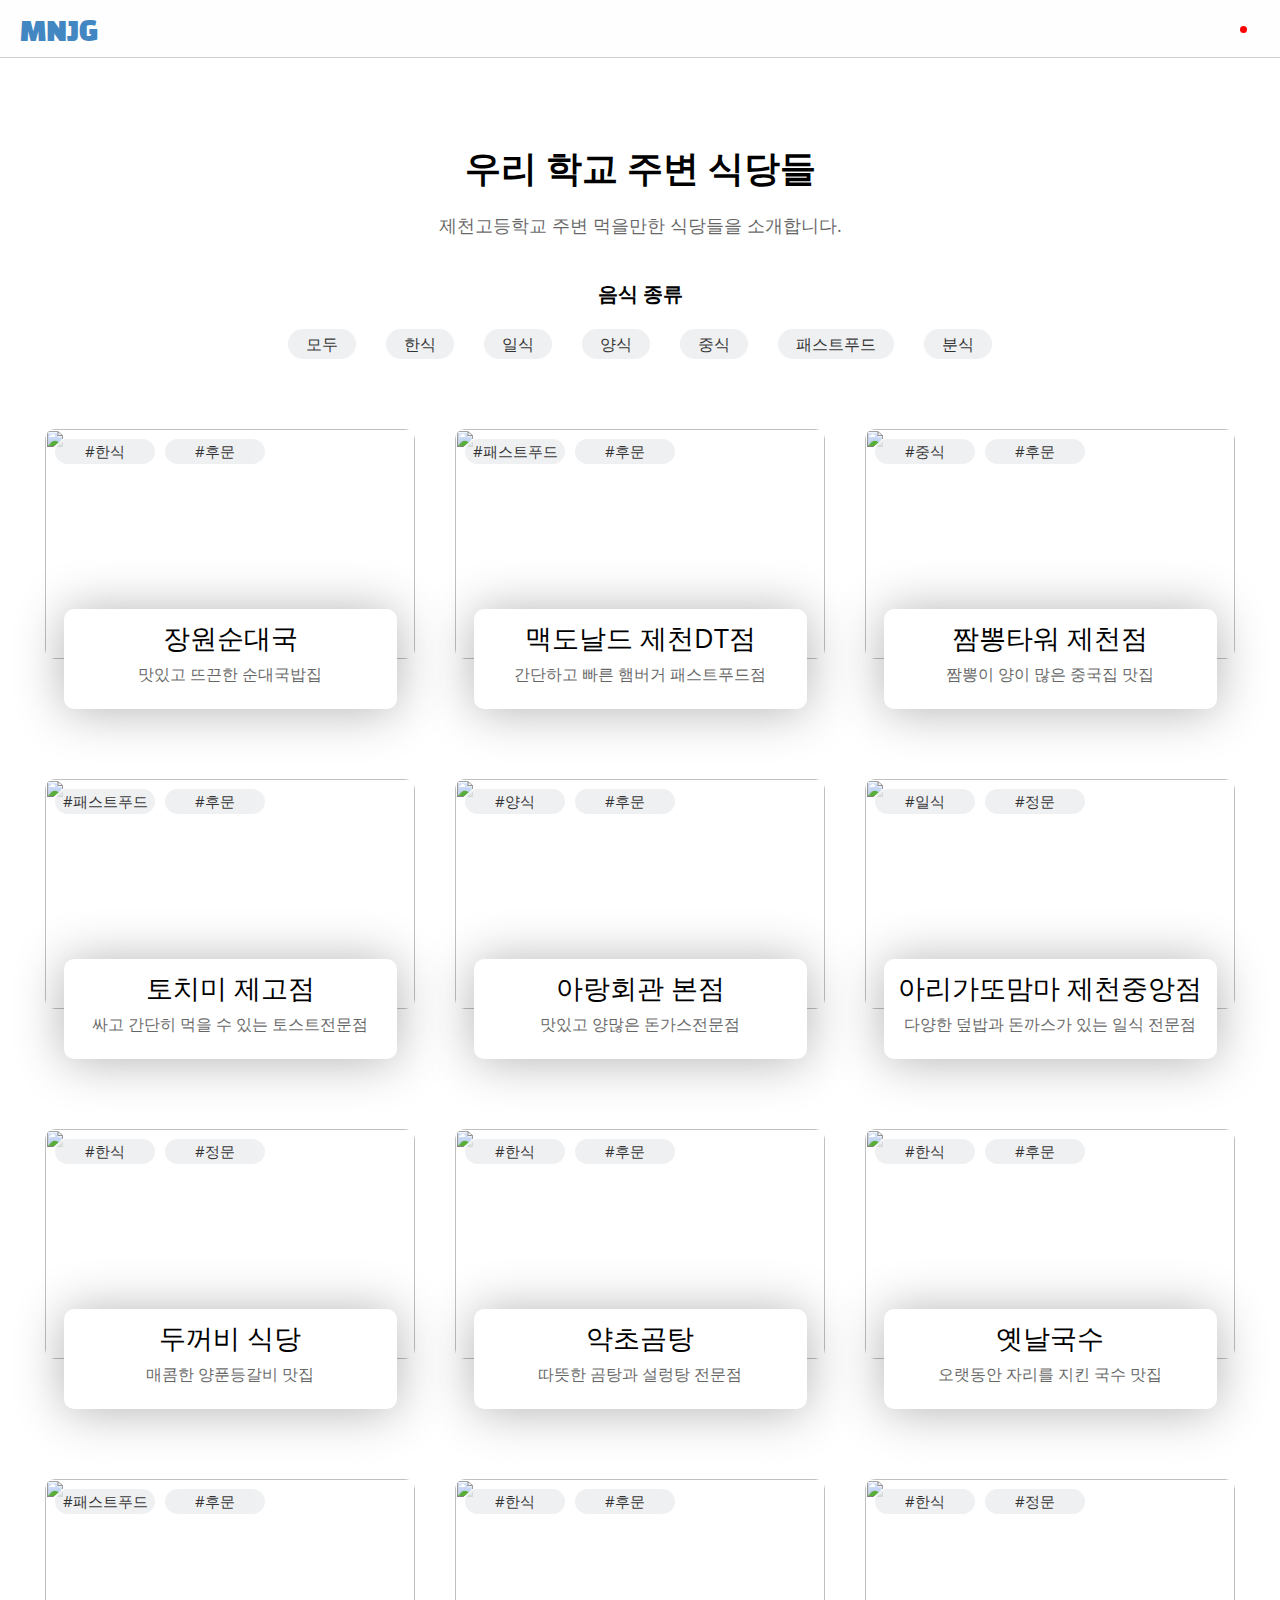
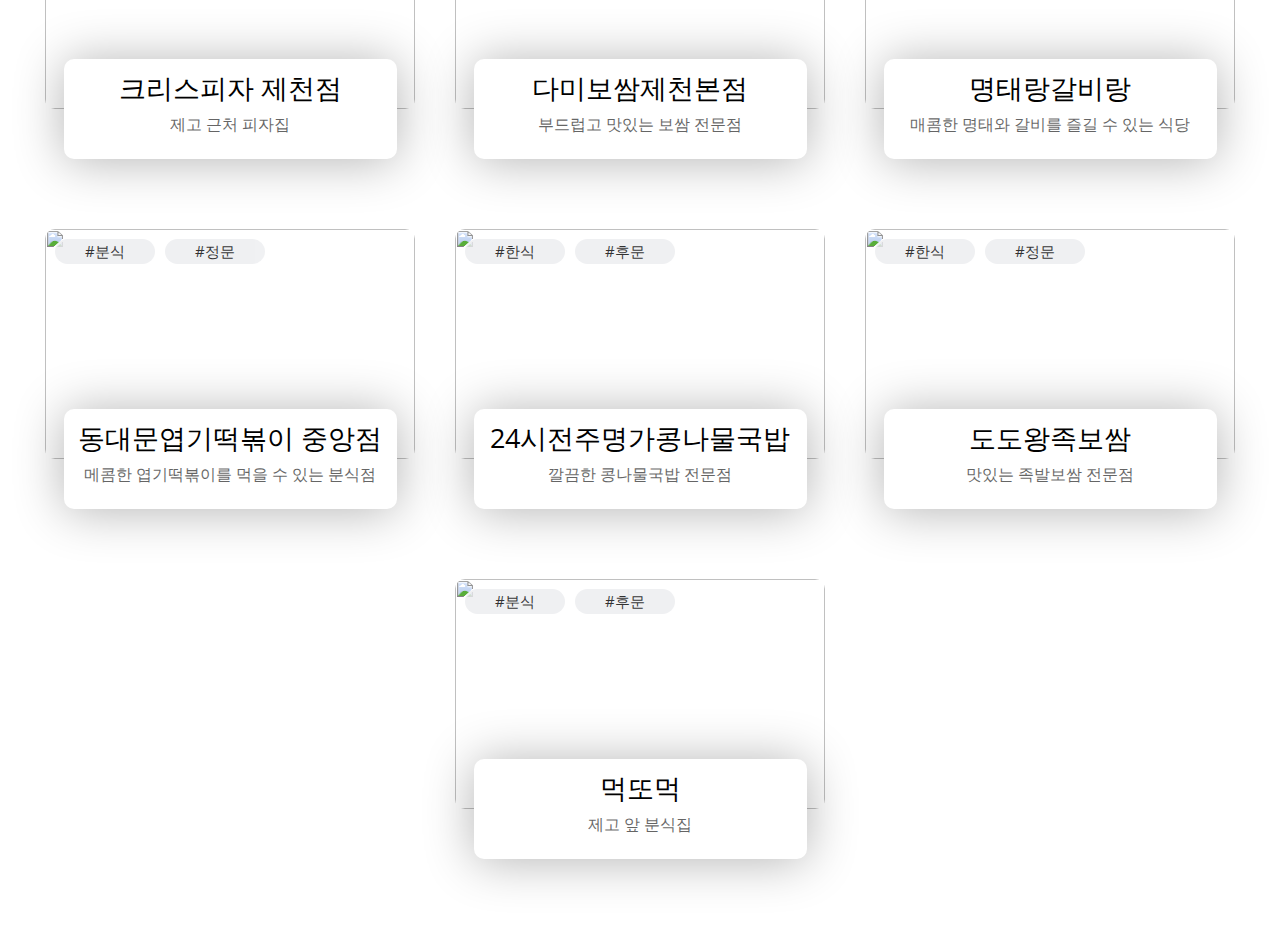
==== index.html @ fab5095b "Update index.html" ====
<!DOCTYPE html>
<html lang="ko">
<head>
  <meta charset="UTF-8">
  <meta name="viewport" content="width=device-width, initial-scale=1.0">
  <link rel="stylesheet" href="css/styles.css">
  <!-- 페이지설명 -->
  <title>맛나제고</title>
  <meta name="description" content="제천고등학교 주변 식당찾기">
  <link rel="shortcut icon" href="css/image/favicon.ico">
  <!--네이버 서치 어드바이저-->
  <meta name="naver-site-verification" content="0d3ce23029926376892b30f7482b37563f570b67" />
  <!--소셜미디어(카카오톡)-->
  <meta property="og:type" content="website">
  <meta property="og:title" content="맛나제고">
  <meta property="og:description" content="제천고등학교 주변 식당찾기">
  <meta property="og:image" content="css/image/logo.png">
  <meta property="og:url" content="https://wonjune119.github.io/">
  <!--부가기능-->
  <script type="text/javascript" src="https://oapi.map.naver.com/openapi/v3/maps.js?ncpClientId=z1p5d4q1t7&submodules=geocoder"></script>
  <script src="https://kit.fontawesome.com/b7f69e0a07.js" crossorigin="anonymous"></script>
</head>
<body>
    <div id="map-container" class="invisible">
      <div id="map-quit">x</div>
      <div id="map-box">
        <div id="map"></div>
      </div>
    </div>
    <div class="wrapper">
      <header class="top-bars">
        <span class="top-bars__title title-logo"><a href="index.html">MNJG</a></span>
        <nav class="top-bars__menus">
          <span class="top-bars__choice"><i class="fa-solid fa-shuffle fa-lg"><div class="new"></div></i></span>
          <span class="top-bars__menu"><i class="fa-solid fa-bars fa-lg"></i></span>
        </nav>
      </header>
  
      <nav class="menu-bars__container invisible">
        <span class="menu-bars__title title-logo"><a href="index.html">ㅇㅈㅇㅇ</a></span>
        <span class="menu-bars__btn__close"><i class="fa-solid fa-x fa-lg"></i></span>
        <ul class="menu-bars">
          <li class="menu-bar preparing"><span>홈</span></li>
          <a href="index.html"><li class="menu-bar"><span>맛집 리스트</span></li></a>
          <a href="https://school.cbe.go.kr/jecheon-h#" target="_blank"><li class="menu-bar"><span>제천고등학교</span></li></a>
 
        </ul>
      </nav>
  
      <main class="main-box">
        <div class="intro">
          <h1 class="intro--title">우리 학교 주변 식당들</h1>
          <h2 class="intro--sub">제천고등학교 주변 먹을만한 식당들을 소개합니다.</h2>
        </div>
  
        <div class="tag-filters">
          <div class="tag-filter">
            <h4 class="tag-filter__title">음식 종류</h4>
            <div class="tag-filter__tags">
              <span class="tag-filter__tag" data-filter="*">모두</span>
              <span class="tag-filter__tag" data-filter="한식">한식</span>
              <span class="tag-filter__tag" data-filter="일식">일식</span>
              <span class="tag-filter__tag" data-filter="양식">양식</span>
              <span class="tag-filter__tag" data-filter="중식">중식</span>
              <span class="tag-filter__tag" data-filter="패스트푸드">패스트푸드</span>
              <span class="tag-filter__tag" data-filter="분식">분식</span>
            </div>
          </div>
        </div>
  
        <div class="restaurant-lists">
          <div class="restaurant-list" address="내제로 274-1" data-type="한식">
            <div class="restaurant-list__tags">
              <span class="restaurant-list__tag">#한식</span>
              <span class="restaurant-list__tag">#후문</span>
            </div>
            <div class="restaurant-list__imgBox">
              <img class="restaurant-list__img" src="https://search.pstatic.net/common/?autoRotate=true&type=w560_sharpen&src=http%3A%2F%2Fblogfiles.naver.net%2FMjAyMTEwMTdfMjgx%2FMDAxNjM0NDY3MTg1MDY2.VH2njZyBHFFeQwh_knrR8gu3svFg738y_3ghaVdC8C4g.PCIDvJWxITliOWLqznTD-w09DGV44l6jXP1qqW12khog.JPEG.dofksdl1216%2FIMG_5552.JPG">
            </div>
            <div class="restaurant-list__textBox">
              <span class="restaurant-list__textBox__name">장원순대국</span>
              <span class="restaurant-list__textBox__sub">맛있고 뜨끈한 순대국밥집</span>
            </div>
          </div>
          <div class="restaurant-list" address="의림대로 202" data-type="패스트푸드">
            <div class="restaurant-list__tags">
              <span class="restaurant-list__tag">#패스트푸드</span>
              <span class="restaurant-list__tag">#후문</span>
            </div>
            <div class="restaurant-list__imgBox">
              <img class="restaurant-list__img" src="https://search.pstatic.net/common/?src=http%3A%2F%2Fblogfiles.naver.net%2FMjAyMzA2MDVfOCAg%2FMDAxNjg1OTY4NDI2Mjg5.aCTJOyU4D9qW30mSlld_zcI5gorSBz771X3P0gHrAZgg.FtyXAuX5MX5H0YXGDgEdx8P2Ru_Pkm66va1Jv6M4CyMg.JPEG.heqkfkaxcv_0%2FKakaoTalk_Photo_2023-06-05-21-32-49_008.jpeg&type=sc960_832">
            </div>
            <div class="restaurant-list__textBox">
              <span class="restaurant-list__textBox__name">맥도날드 제천DT점</span>
              <span class="restaurant-list__textBox__sub">간단하고 빠른 햄버거 패스트푸드점</span>
            </div>
          </div>
          <div class="restaurant-list" address="의림대로26길 5" data-type="중식">
            <div class="restaurant-list__tags">
              <span class="restaurant-list__tag">#중식</span>
              <span class="restaurant-list__tag">#후문</span>
            </div>
            <div class="restaurant-list__imgBox">
              <img class="restaurant-list__img" src="https://search.pstatic.net/common/?autoRotate=true&type=w560_sharpen&src=http%3A%2F%2Fblogfiles.naver.net%2F20151107_137%2Fwaltonkim_1446898005070ww5kV_JPEG%2F20151107_133630.jpg">
            </div>
            <div class="restaurant-list__textBox">
              <span class="restaurant-list__textBox__name">짬뽕타워 제천점</span>
              <span class="restaurant-list__textBox__sub">짬뽕이 양이 많은 중국집 맛집</span>
            </div>
          </div>
          <div class="restaurant-list" address="의림대로26길 22" data-type="패스트푸드">
            <div class="restaurant-list__tags">
              <span class="restaurant-list__tag">#패스트푸드</span>
              <span class="restaurant-list__tag">#후문</span>
            </div>
            <div class="restaurant-list__imgBox">
              <img class="restaurant-list__img" src="https://search.pstatic.net/common/?src=http%3A%2F%2Fblogfiles.naver.net%2FMjAyMjAxMDVfMjcz%2FMDAxNjQxMzczMjI2MzI2.KTW-AGQXYZcKLo0nACzQO9BUqSDB_V6ePV3pTZilinUg.6HG74Hy8rIGfzNUsEbBi_MytXxzYHafBpxxBCags_ecg.JPEG.kehfox%2F1641373223592.jpg&type=sc960_832">
            </div>
            <div class="restaurant-list__textBox">
              <span class="restaurant-list__textBox__name">토치미 제고점</span>
              <span class="restaurant-list__textBox__sub">싸고 간단히 먹을 수 있는 토스트전문점</span>
            </div>
          </div>
          <div class="restaurant-list" address="의림대로25안길 24" data-type="양식">
            <div class="restaurant-list__tags">
              <span class="restaurant-list__tag">#양식</span>
              <span class="restaurant-list__tag">#후문</span>
            </div>
            <div class="restaurant-list__imgBox">
              <img class="restaurant-list__img" src="https://search.pstatic.net/common/?src=https%3A%2F%2Fldb-phinf.pstatic.net%2F20221023_19%2F1666457013123LJucu_JPEG%2F%25B0%25E6%25BE%25E7%25B9%25E8%25B9%25CE.jpg">
            </div>
            <div class="restaurant-list__textBox">
              <span class="restaurant-list__textBox__name">아랑회관 본점</span>
              <span class="restaurant-list__textBox__sub">맛있고 양많은 돈가스전문점</span>
            </div>
          </div>
          <div class="restaurant-list" address="의림대로 162" data-type="일식">
            <div class="restaurant-list__tags">
              <span class="restaurant-list__tag">#일식</span>
              <span class="restaurant-list__tag">#정문</span>
            </div>
            <div class="restaurant-list__imgBox">
              <img class="restaurant-list__img" src="https://search.pstatic.net/common/?autoRotate=true&type=w560_sharpen&src=http%3A%2F%2Fblogfiles.naver.net%2FMjAyMTAyMjhfMjk1%2FMDAxNjE0NDk1OTQxNTQw.7VPUjixHp00kwK5Pw2H9FMidFVLbnVAZu_zlpT8oZusg.vWZW1ABEoDMhIjyZGBWzeKSwiLVmgZPcPzZ2vHfAOFMg.JPEG.sejelyeah9533%2F20210228%25A3%25DF142920.jpg">
            </div>
            <div class="restaurant-list__textBox">
              <span class="restaurant-list__textBox__name">아리가또맘마 제천중앙점</span>
              <span class="restaurant-list__textBox__sub">다양한 덮밥과 돈까스가 있는 일식 전문점</span>
            </div>
          </div>
          <div class="restaurant-list" address="의림대로20길 21" data-type="한식">
            <div class="restaurant-list__tags">
              <span class="restaurant-list__tag">#한식</span>
              <span class="restaurant-list__tag">#정문</span>
            </div>
            <div class="restaurant-list__imgBox">
              <img class="restaurant-list__img" src="https://search.pstatic.net/common/?autoRotate=true&type=w560_sharpen&src=http%3A%2F%2Fpost.phinf.naver.net%2FMjAyMjEyMTVfMTEg%2FMDAxNjcxMDg5MzQzMTE1.665ANC2LfWSRVfu9Uja17kyLxBbXCSd3-rrbrViFHsIg.PTBAN-3dc3IU6bjH_WqIIhkJsOw4hiki6sPscDeBSDUg.JPEG%2FILDqDK9I8ea-5UIRhhuTlnYQmfKA.jpg">
            </div>
            <div class="restaurant-list__textBox">
              <span class="restaurant-list__textBox__name">두꺼비 식당</span>
              <span class="restaurant-list__textBox__sub">매콤한 양푼등갈비 맛집</span>
            </div>
          </div>
          <div class="restaurant-list" address="내제로 260" data-type="한식">
            <div class="restaurant-list__tags">
              <span class="restaurant-list__tag">#한식</span>
              <span class="restaurant-list__tag">#후문</span>
            </div>
            <div class="restaurant-list__imgBox">
              <img class="restaurant-list__img" src="https://search.pstatic.net/common/?autoRotate=true&type=w560_sharpen&src=https%3A%2F%2Fmyplace-phinf.pstatic.net%2F20220210_67%2F1644457565075jwz05_JPEG%2Fupload_527ccd98a55dadd99b2592bd6095f349.jpg">
            </div>
            <div class="restaurant-list__textBox">
              <span class="restaurant-list__textBox__name">약초곰탕</span>
              <span class="restaurant-list__textBox__sub">따뜻한 곰탕과 설렁탕 전문점</span>
            </div>
          </div>
          <div class="restaurant-list" address="칠성로13길 18" data-type="한식">
            <div class="restaurant-list__tags">
              <span class="restaurant-list__tag">#한식</span>
              <span class="restaurant-list__tag">#후문</span>
            </div>
            <div class="restaurant-list__imgBox">
              <img class="restaurant-list__img" src="https://search.pstatic.net/common/?src=https%3A%2F%2Fpup-review-phinf.pstatic.net%2FMjAyMzAyMjVfMjY3%2FMDAxNjc3Mjg3NzAxMDQ5.XZhwUx-B9lvxsFbVtWWotGpaWnjhh8CxmxQaPPPXzWsg.H4TzbH8oSoD5_EZS0y50ONmEZcq3fiYhrwuz7CGFQKUg.JPEG%2F20230224_123651.jpg">
            </div>
            <div class="restaurant-list__textBox">
              <span class="restaurant-list__textBox__name">옛날국수</span>
              <span class="restaurant-list__textBox__sub">오랫동안 자리를 지킨 국수 맛집</span>
            </div>
          </div>
          <div class="restaurant-list" address="칠성로13길 26" data-type="패스트푸드">
            <div class="restaurant-list__tags">
              <span class="restaurant-list__tag">#패스트푸드</span>
              <span class="restaurant-list__tag">#후문</span>
            </div>
            <div class="restaurant-list__imgBox">
              <img class="restaurant-list__img" src="https://search.pstatic.net/common/?autoRotate=true&type=w560_sharpen&src=http%3A%2F%2Fblogfiles.naver.net%2FMjAxOTEyMDZfMTY3%2FMDAxNTc1NTgzODIxMTk5.9S3XaO4mD4afkfEBG6U0r2TyBKH_QzQNrjIEaGMZ7Vog.qipc3MfAjpcFjgS3EKh-Y3GG1k1GHVbNzI2xHtxBeiEg.JPEG.kise8410%2FIMG_9731.jpg">
            </div>
            <div class="restaurant-list__textBox">
              <span class="restaurant-list__textBox__name">크리스피자 제천점</span>
              <span class="restaurant-list__textBox__sub">제고 근처 피자집</span>
            </div>
          </div>
          <div class="restaurant-list" address="충북 제천시 용두천로 201" data-type="한식">
            <div class="restaurant-list__tags">
              <span class="restaurant-list__tag">#한식</span>
              <span class="restaurant-list__tag">#후문</span>
            </div>
            <div class="restaurant-list__imgBox">
              <img class="restaurant-list__img" src="https://search.pstatic.net/common/?autoRotate=true&type=w560_sharpen&src=http%3A%2F%2Fblogfiles.naver.net%2FMjAxODA3MjRfMTkx%2FMDAxNTMyMzk1Mzg4NTc2.cgj492J-vdgQ9sFf0Bdxa9x-0pxdSVyWwXY8KK8Lt-Ig.QBItj3YbSae7LLvfMRdLg2O-8zYZUhERDTBWsVBs_S4g.JPEG.hya1009cinth%2F1532395381276.jpg">
            </div>
            <div class="restaurant-list__textBox">
              <span class="restaurant-list__textBox__name">다미보쌈제천본점</span>
              <span class="restaurant-list__textBox__sub">부드럽고 맛있는 보쌈 전문점</span>
            </div>
          </div>
          <div class="restaurant-list" address="칠성로 97" data-type="한식">
            <div class="restaurant-list__tags">
              <span class="restaurant-list__tag">#한식</span>
              <span class="restaurant-list__tag">#정문</span>
            </div>
            <div class="restaurant-list__imgBox">
              <img class="restaurant-list__img" src="https://search.pstatic.net/common/?autoRotate=true&type=w560_sharpen&src=https%3A%2F%2Fpup-review-phinf.pstatic.net%2FMjAyMzA1MDlfNzIg%2FMDAxNjgzNjA0Nzc3NjYz.vuMpJhhsR-unjNdd1gPmnJUiYxM6JhOsKWN-7q9uubIg.lDLrqiUs_04XnAM9sMExTs6t7GG4er9ncNVs5J41wg4g.JPEG%2F20230401_181134.jpg">
            </div>
            <div class="restaurant-list__textBox">
              <span class="restaurant-list__textBox__name">명태랑갈비랑</span>
              <span class="restaurant-list__textBox__sub">매콤한 명태와 갈비를 즐길 수 있는 식당</span>
            </div>
          </div>
          <div class="restaurant-list" address="의림대로 152" data-type="분식">
            <div class="restaurant-list__tags">
              <span class="restaurant-list__tag">#분식</span>
              <span class="restaurant-list__tag">#정문</span>
            </div>
            <div class="restaurant-list__imgBox">
              <img class="restaurant-list__img" src="https://search.pstatic.net/common/?src=http%3A%2F%2Fblogfiles.naver.net%2FMjAyMDA2MTRfMjA3%2FMDAxNTkyMTI1OTY5ODYz.YlXSW_MeBN_q-6y7jsl4fTEfTQ1_GKBu20ppWYHLqBYg.JY6aL1mSf0cAAiDfLjteIyexkPklLGpG4m9Btn5ZHA0g.JPEG.soreview%2FIMG_4829.jpg">
            </div>
            <div class="restaurant-list__textBox">
              <span class="restaurant-list__textBox__name">동대문엽기떡볶이 중앙점</span>
              <span class="restaurant-list__textBox__sub">메콤한 엽기떡볶이를 먹을 수 있는 분식점</span>
            </div>
          </div>
          <div class="restaurant-list" address="의림대로 211" data-type="한식">
            <div class="restaurant-list__tags">
              <span class="restaurant-list__tag">#한식</span>
              <span class="restaurant-list__tag">#후문</span>
            </div>
            <div class="restaurant-list__imgBox">
              <img class="restaurant-list__img" src="https://search.pstatic.net/common/?src=http%3A%2F%2Fblogfiles.naver.net%2FMjAxODAyMTdfMTM3%2FMDAxNTE4ODczNzg2MDc2.E8lOvgHZB1qV7Z0CyapILfwpIhDwtyzNmEMhthX9SIQg.HpjMvQOGW73sKU4EB1T4BGw3WQRuavLYbSIjAha9vCMg.JPEG.rlaskaeod%2F20180214_123526.jpg">
            </div>
            <div class="restaurant-list__textBox">
              <span class="restaurant-list__textBox__name">24시전주명가콩나물국밥</span>
              <span class="restaurant-list__textBox__sub">깔끔한 콩나물국밥 전문점</span>
            </div>
          </div>
          <div class="restaurant-list" address="명륜로15길 12-1" data-type="한식">
            <div class="restaurant-list__tags">
              <span class="restaurant-list__tag">#한식</span>
              <span class="restaurant-list__tag">#정문</span>
            </div>
            <div class="restaurant-list__imgBox">
              <img class="restaurant-list__img" src="https://search.pstatic.net/common/?src=https%3A%2F%2Fldb-phinf.pstatic.net%2F20160824_149%2F1472019048452vq2Hn_JPEG%2F176774554067744_1.jpeg">
            </div>
            <div class="restaurant-list__textBox">
              <span class="restaurant-list__textBox__name">도도왕족보쌈</span>
              <span class="restaurant-list__textBox__sub">맛있는 족발보쌈 전문점</span>
            </div>
          </div>
          <div class="restaurant-list" address="용두천로 214" data-type="분식">
            <div class="restaurant-list__tags">
              <span class="restaurant-list__tag">#분식</span>
              <span class="restaurant-list__tag">#후문</span>
            </div>
            <div class="restaurant-list__imgBox">
              <img class="restaurant-list__img" src="https://search.pstatic.net/common/?src=https%3A%2F%2Fpup-review-phinf.pstatic.net%2FMjAyMjA5MjBfMTY4%2FMDAxNjYzNjQ5ODc1NDQ3.AQZ081bOA6WhGvlysNATG-WgXWThp7QunkIggW-2q_8g.vOgzcNwQ7Utzff63gFkPY_hK_BR6SrOOjUYnF6CJfaUg.JPEG%2Fimage.jpg">
            </div>
            <div class="restaurant-list__textBox">
              <span class="restaurant-list__textBox__name">먹또먹</span>
              <span class="restaurant-list__textBox__sub">제고 앞 분식집</span>
            </div>
          </div>
        </div>
        <div class="visitor">
          <script type="text/javascript" src="https://freecountercode.com/service/4HmVR6xtJApelUCf8ow1"></script>
        </div>
      </main>
    </div>
    <script src="javascript/menubtn.js"></script>
    <script src="javascript/filter.js"></script>
    <script src="javascript/map.js"></script>
    <script src="javascript/notice.js"></script>
    <script src="javascript/isMobile.js"></script>
    <script src="javascript/randomChoice.js"></script>
  </body>
</html>
---- css/styles.css ----
@import url("https://fonts.googleapis.com/css2?family=Black+Han+Sans&family=Open+Sans:wght@400;600&display=swap");

/* screens */
@import "screens/home.css";

/* components */
@import "components/title-logo.css";
@import "components/top-bars.css";
@import "components/menu-bars.css";
@import "components/intro.css";
@import "components/tag-filters.css";
@import "components/map.css";
@import "components/menu.css";

@import "reset.css";
@import "variables.css";

* {
  box-sizing: border-box;
}

a {
  text-decoration: none;
}

body {
  background-color: white;
  font-family: "Open Sans", sans-serif;
}

.wrapper {
  position: relative;
  width: 100%;
}
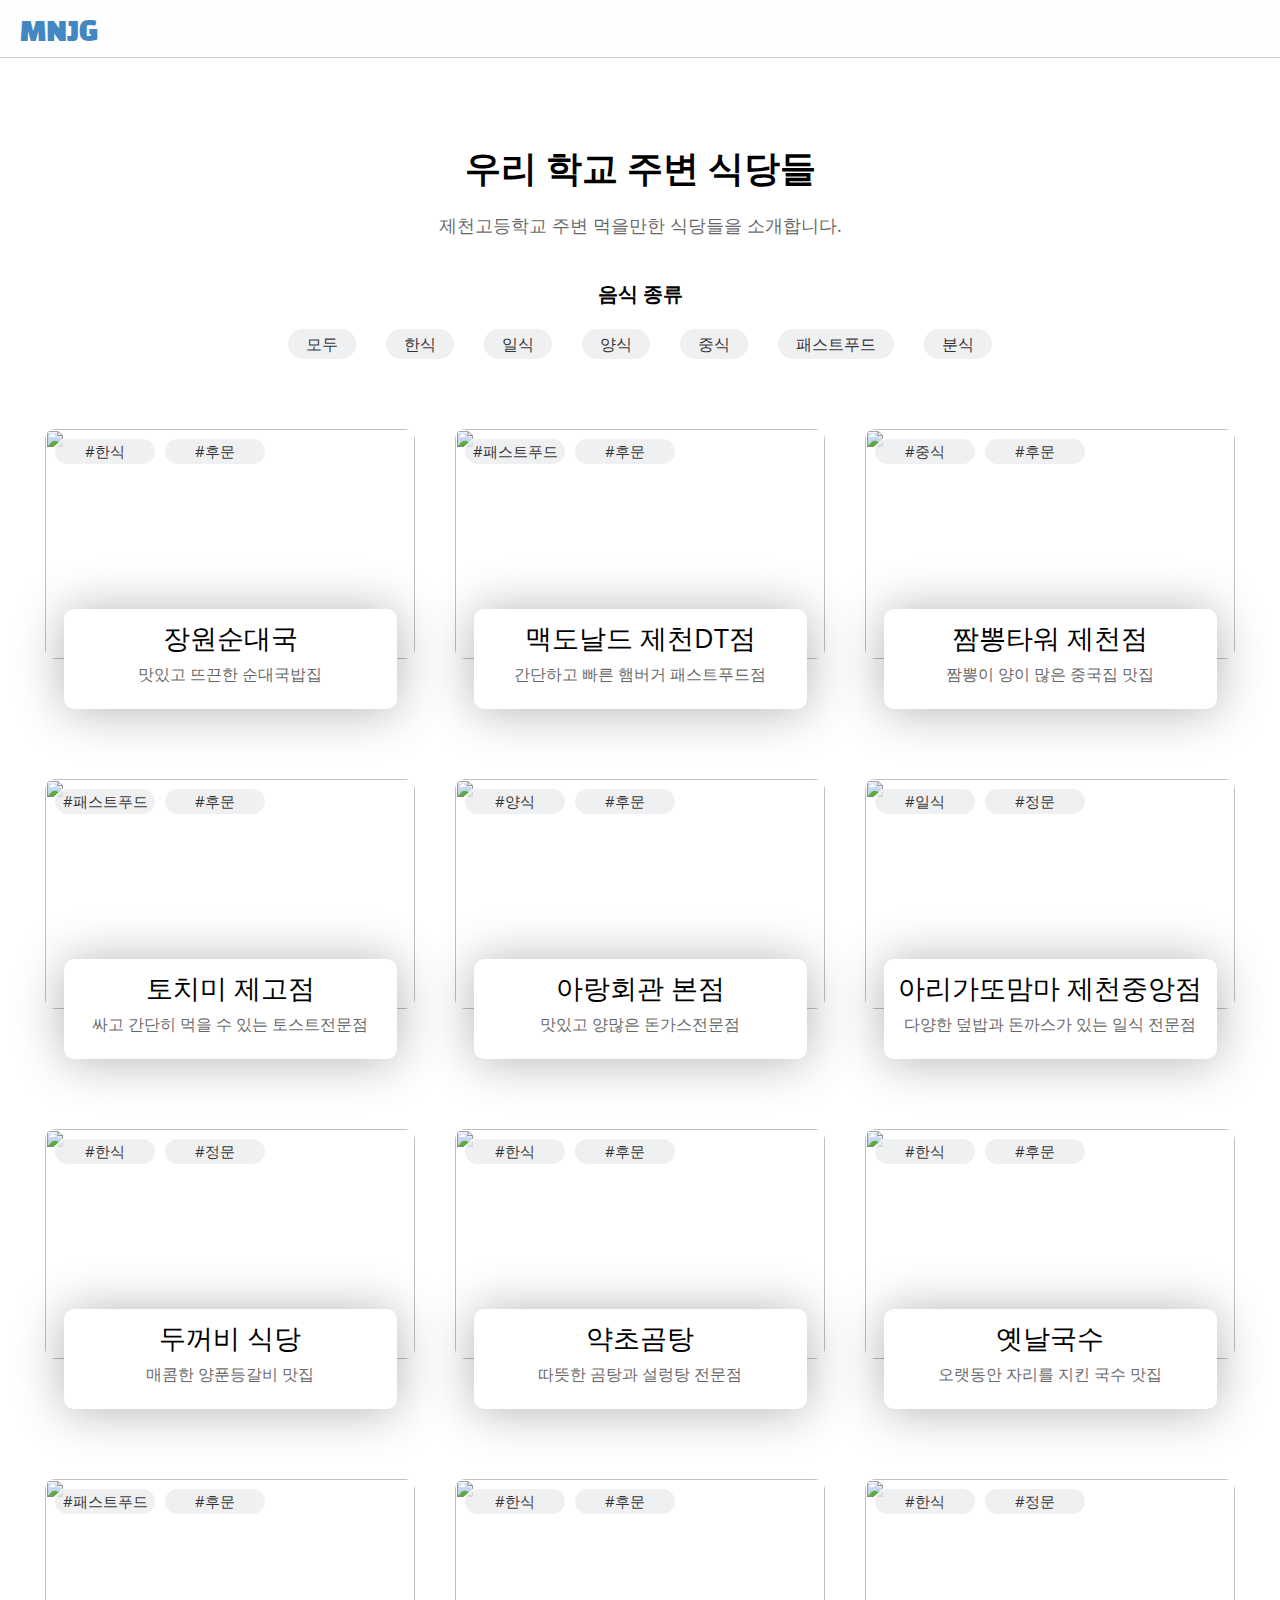
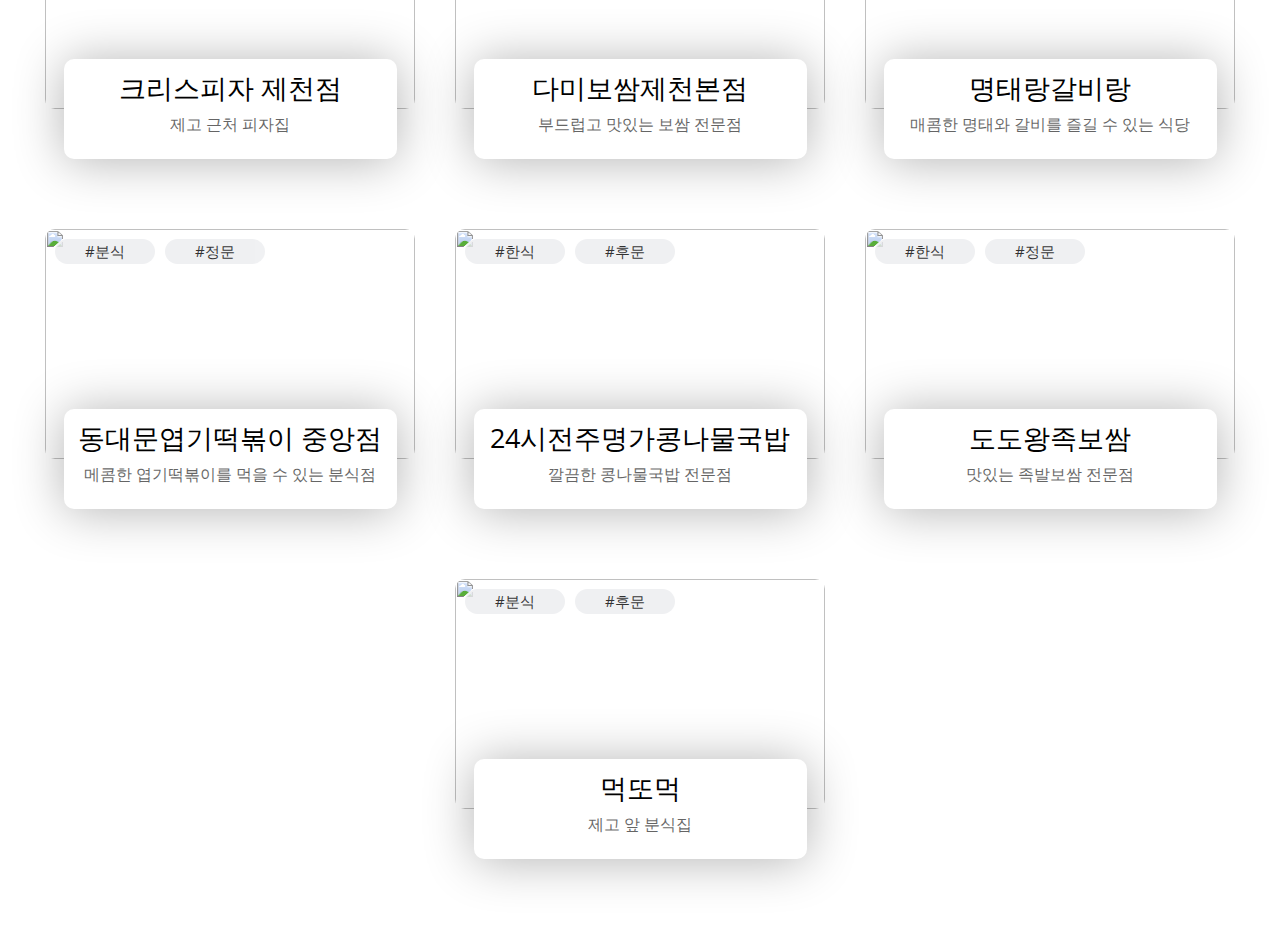
==== commit ce909d08: "Update index.html" ====
--- a/index.html
+++ b/index.html
@@ -8,16 +8,8 @@
   <title>맛나제고</title>
   <meta name="description" content="제천고등학교 주변 식당찾기">
   <link rel="shortcut icon" href="css/image/favicon.ico">
-  <!--네이버 서치 어드바이저-->
-  <meta name="naver-site-verification" content="0d3ce23029926376892b30f7482b37563f570b67" />
-  <!--소셜미디어(카카오톡)-->
-  <meta property="og:type" content="website">
-  <meta property="og:title" content="맛나제고">
-  <meta property="og:description" content="제천고등학교 주변 식당찾기">
-  <meta property="og:image" content="css/image/logo.png">
-  <meta property="og:url" content="https://wonjune119.github.io/">
   <!--부가기능-->
-  <script type="text/javascript" src="https://oapi.map.naver.com/openapi/v3/maps.js?ncpClientId=z1p5d4q1t7&submodules=geocoder"></script>
+  <script type="text/javascript" src="https://oapi.map.naver.com/openapi/v3/maps.js?ncpClientId=s0vr0s896w&submodules=geocoder"></script>
   <script src="https://kit.fontawesome.com/b7f69e0a07.js" crossorigin="anonymous"></script>
 </head>
 <body>
@@ -30,10 +22,6 @@
     <div class="wrapper">
       <header class="top-bars">
         <span class="top-bars__title title-logo"><a href="index.html">MNJG</a></span>
-        <nav class="top-bars__menus">
-          <span class="top-bars__choice"><i class="fa-solid fa-shuffle fa-lg"><div class="new"></div></i></span>
-          <span class="top-bars__menu"><i class="fa-solid fa-bars fa-lg"></i></span>
-        </nav>
       </header>
   
       <nav class="menu-bars__container invisible">
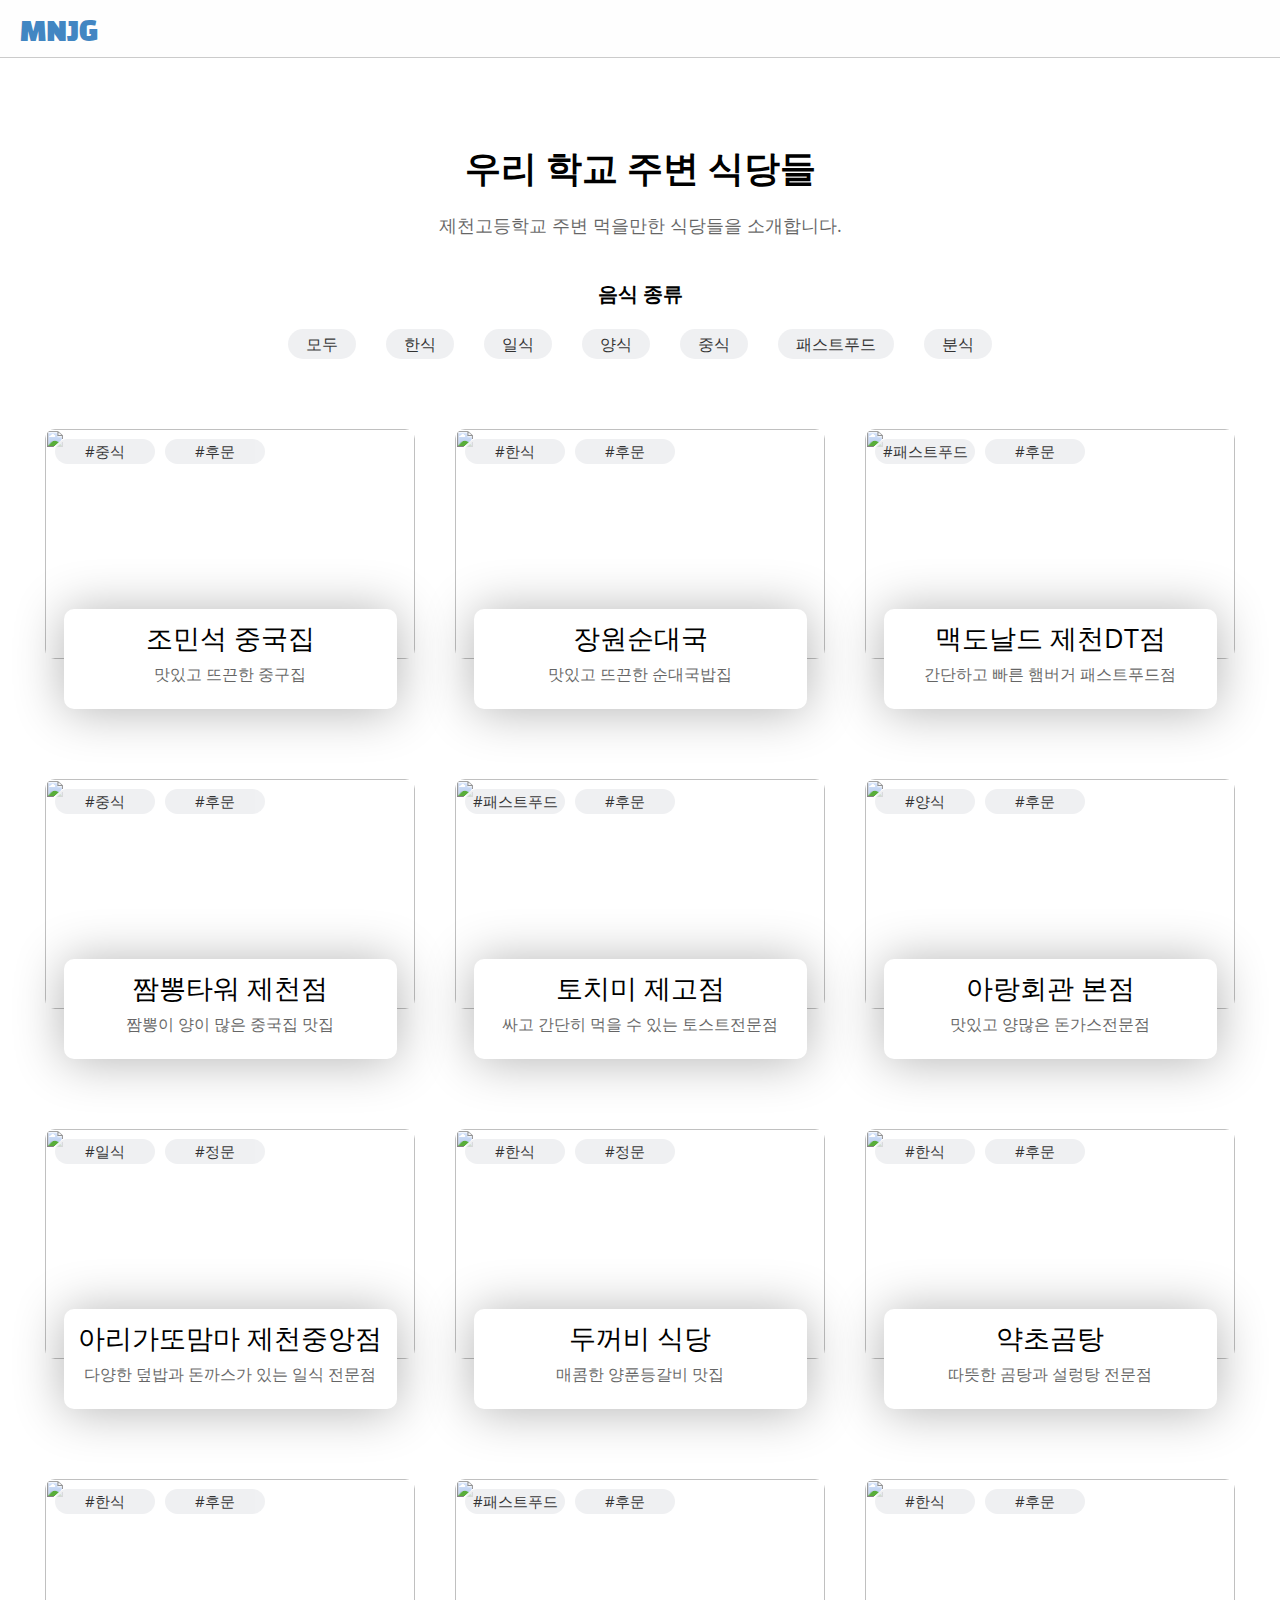
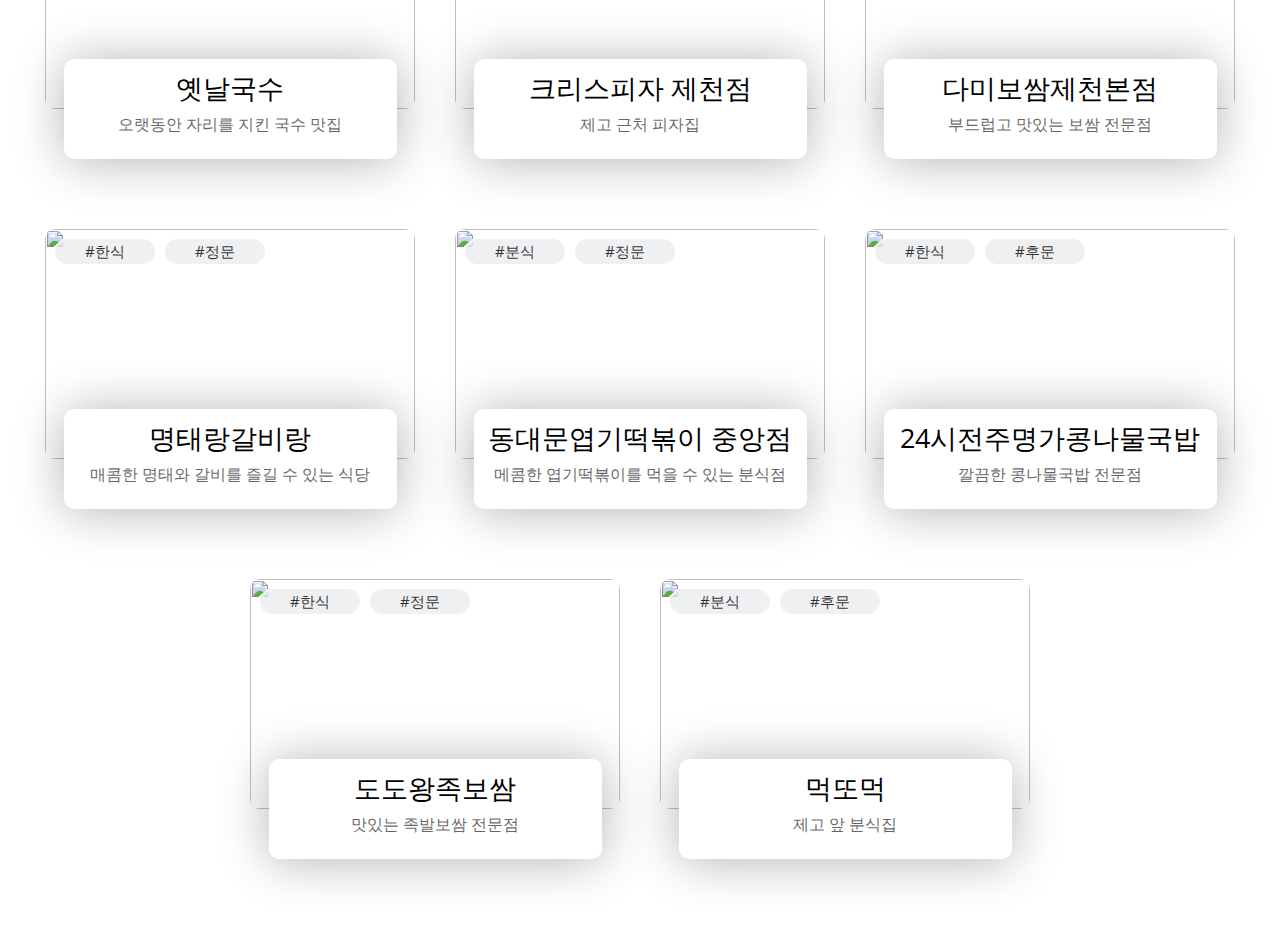
==== commit ff13644a: "Update index.html" ====
--- a/index.html
+++ b/index.html
@@ -57,6 +57,19 @@
         </div>
   
         <div class="restaurant-lists">
+          <div class="restaurant-list" address="장락로 62" data-type="중식">
+            <div class="restaurant-list__tags">
+              <span class="restaurant-list__tag">#중식</span>
+              <span class="restaurant-list__tag">#후문</span>
+            </div>
+            <div class="restaurant-list__imgBox">
+              <img class="restaurant-list__img" src="https://search.pstatic.net/common/?autoRotate=true&type=w560_sharpen&src=http%3A%2F%2Fblogfiles.naver.net%2F20151107_137%2Fwaltonkim_1446898005070ww5kV_JPEG%2F20151107_133630.jpg">
+            </div>
+            <div class="restaurant-list__textBox">
+              <span class="restaurant-list__textBox__name">조민석 중국집</span>
+              <span class="restaurant-list__textBox__sub">맛있고 뜨끈한 중구집</span>
+            </div>
+          </div>
           <div class="restaurant-list" address="내제로 274-1" data-type="한식">
             <div class="restaurant-list__tags">
               <span class="restaurant-list__tag">#한식</span>
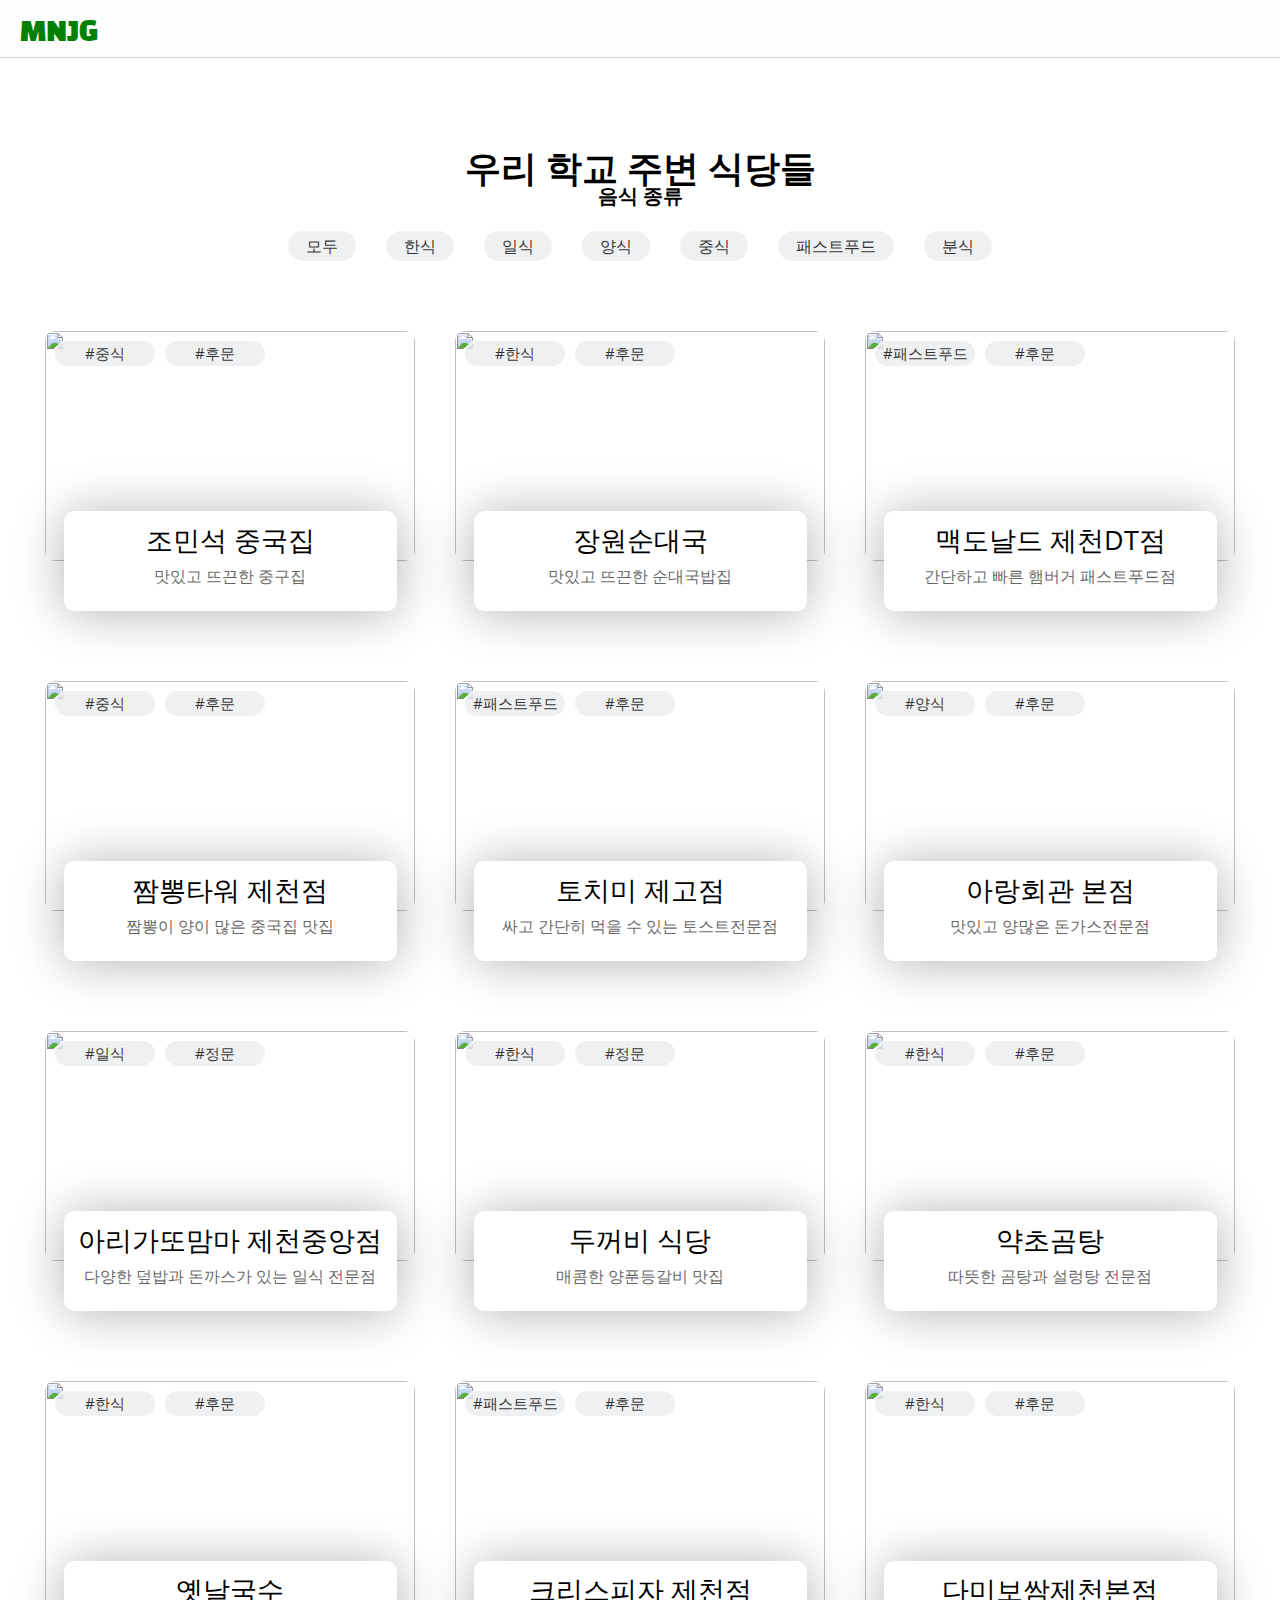
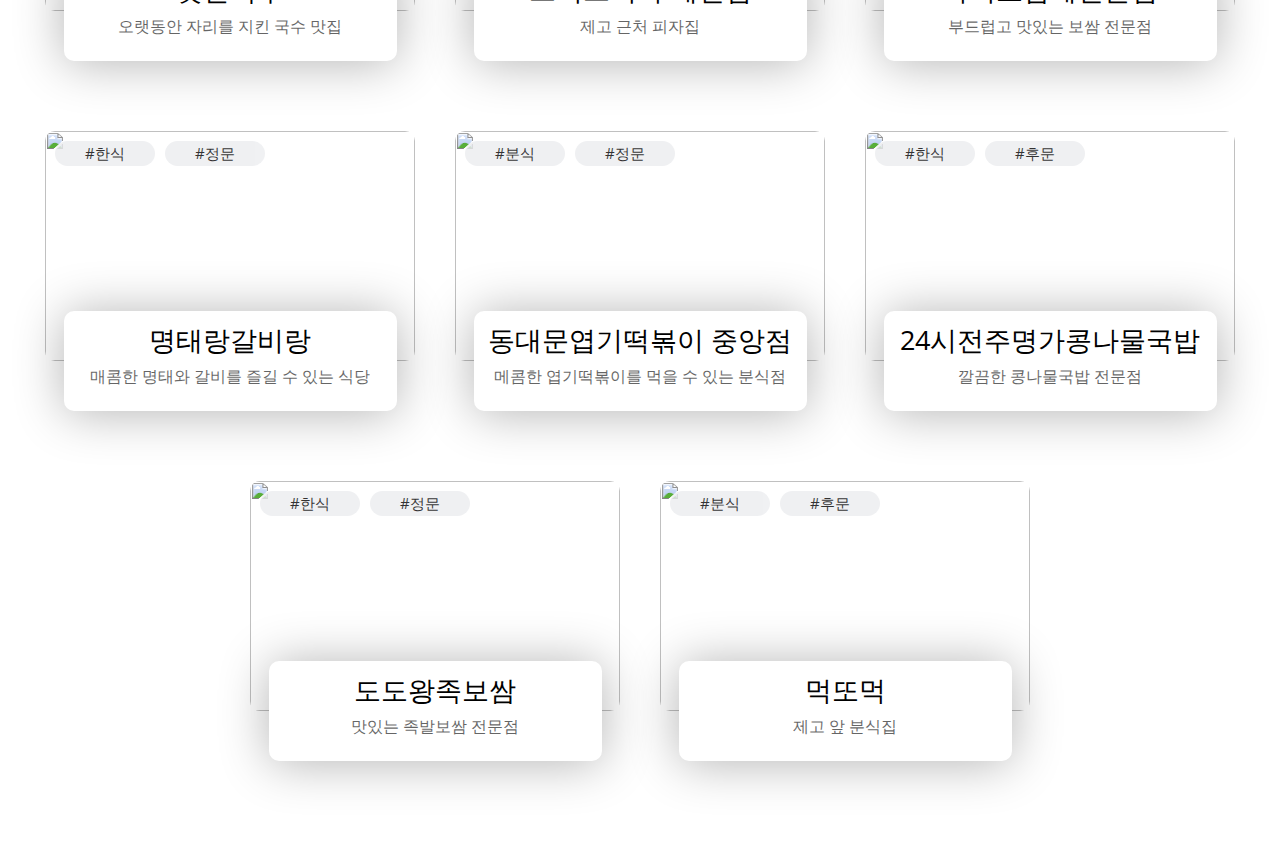
==== commit 1ba5922a: "Update index.html" ====
--- a/index.html
+++ b/index.html
@@ -38,7 +38,6 @@
       <main class="main-box">
         <div class="intro">
           <h1 class="intro--title">우리 학교 주변 식당들</h1>
-          <h2 class="intro--sub">제천고등학교 주변 먹을만한 식당들을 소개합니다.</h2>
         </div>
   
         <div class="tag-filters">
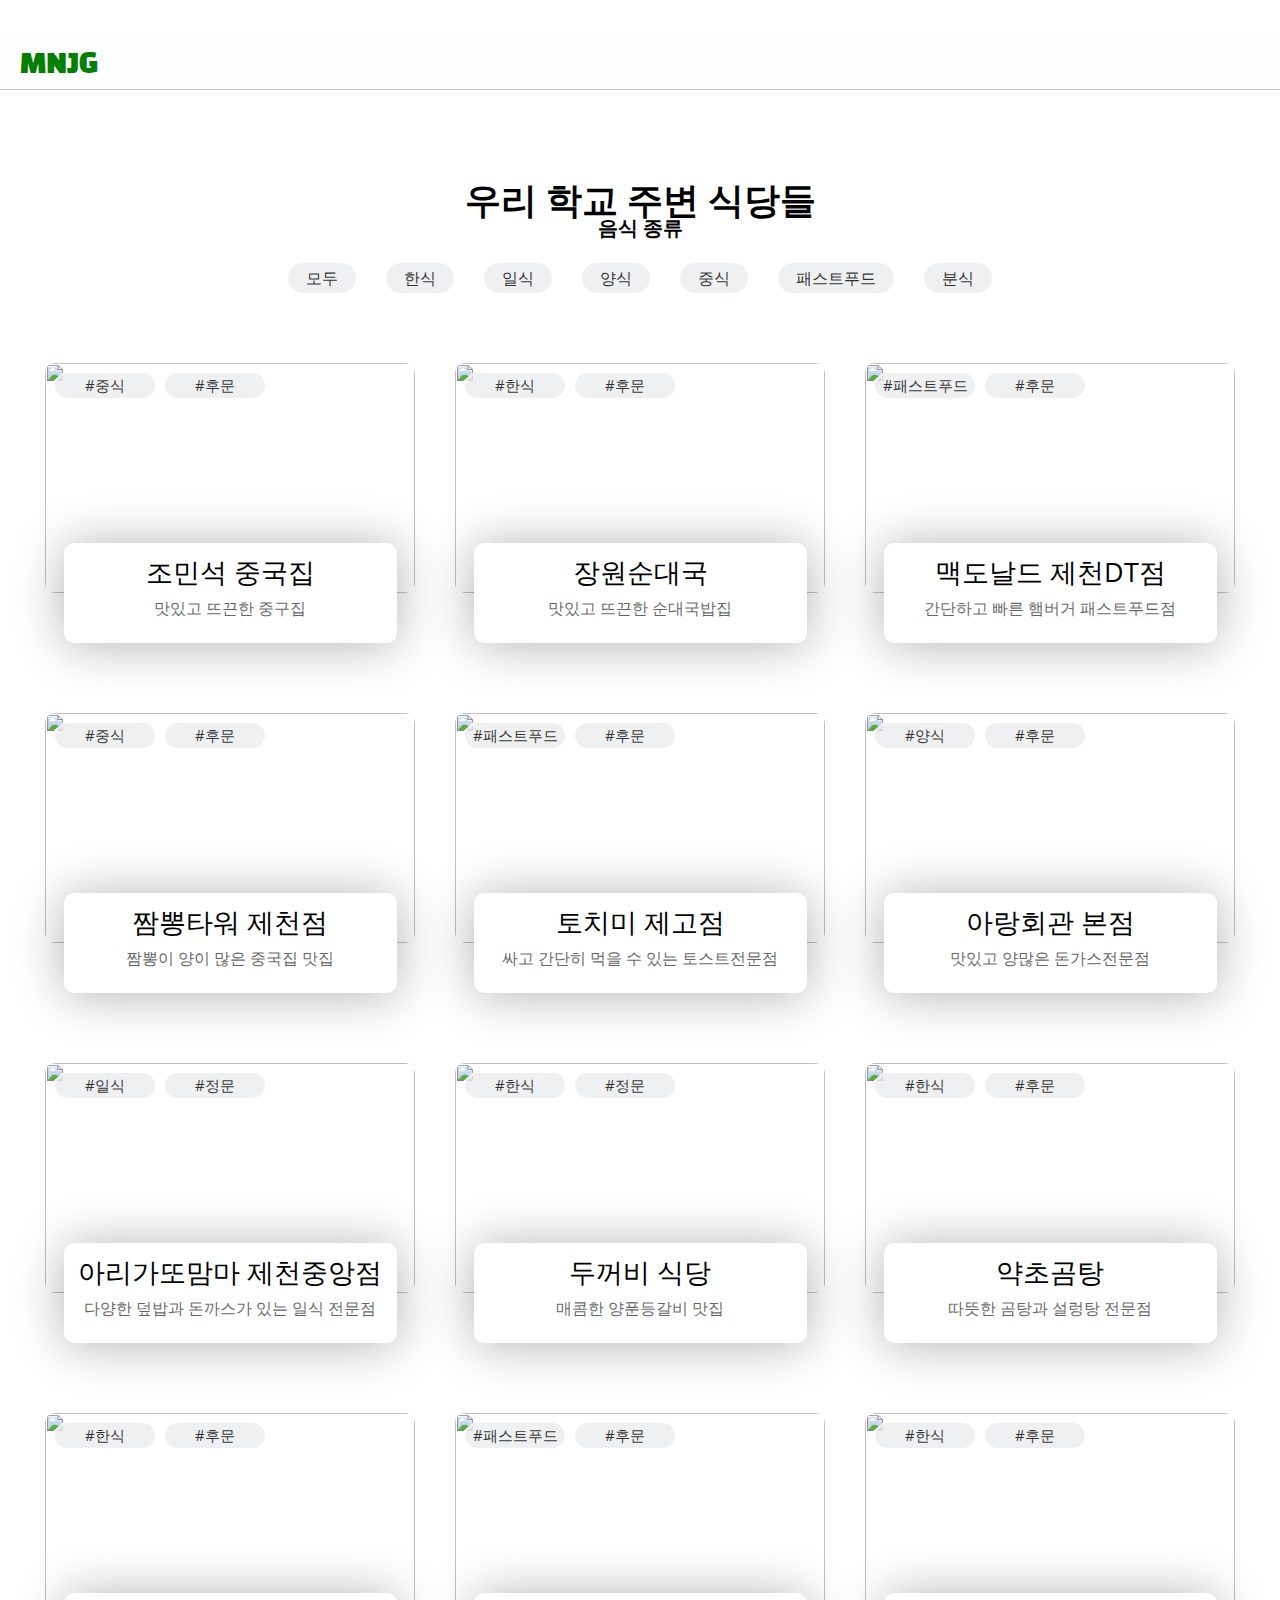
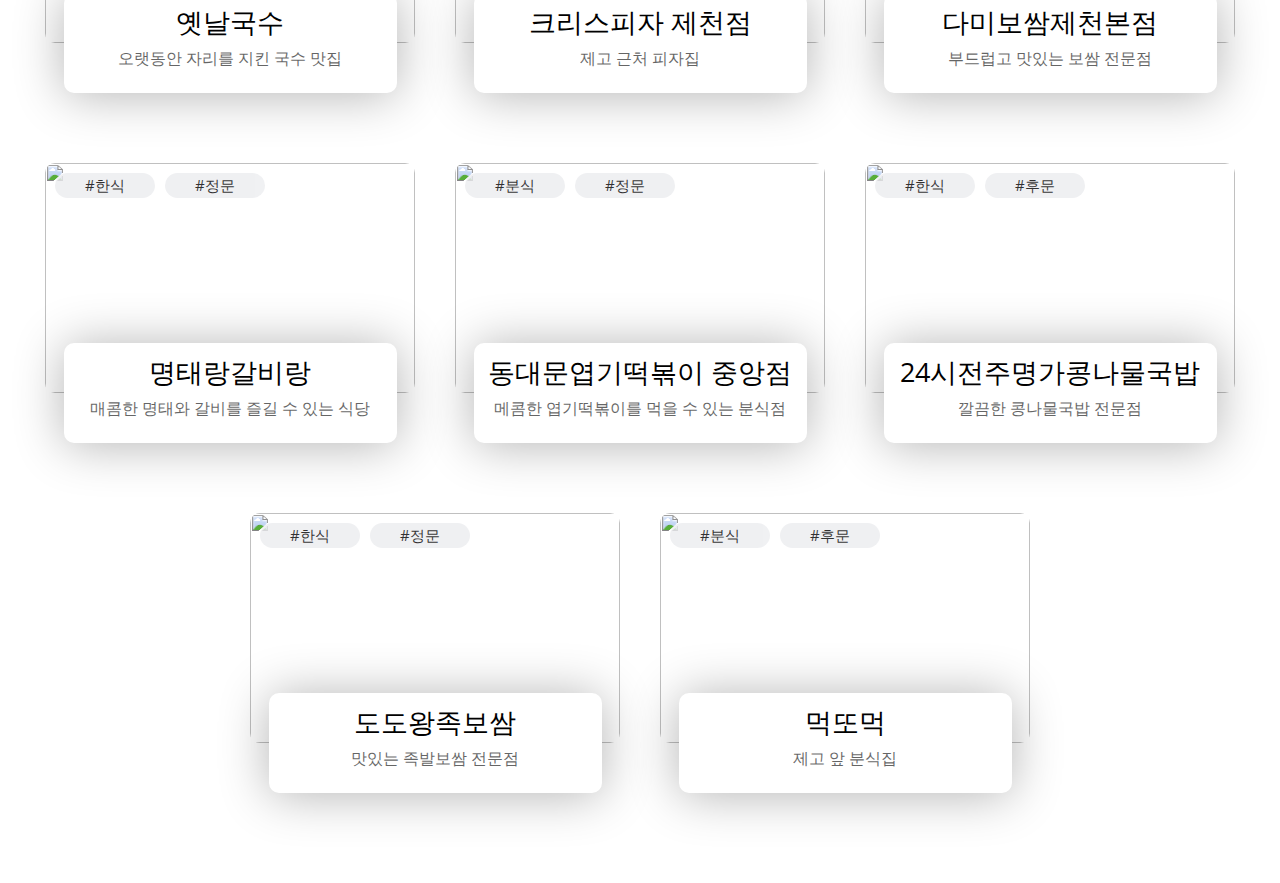
==== commit 819dd7ed: "Update index.html" ====
--- a/index.html
+++ b/index.html
@@ -7,6 +7,7 @@
   <!-- 페이지설명 -->
   <title>맛나제고</title>
   <meta name="description" content="제천고등학교 주변 식당찾기">
+  <br/><br/>
   <link rel="shortcut icon" href="css/image/favicon.ico">
   <!--부가기능-->
   <script type="text/javascript" src="https://oapi.map.naver.com/openapi/v3/maps.js?ncpClientId=s0vr0s896w&submodules=geocoder"></script>
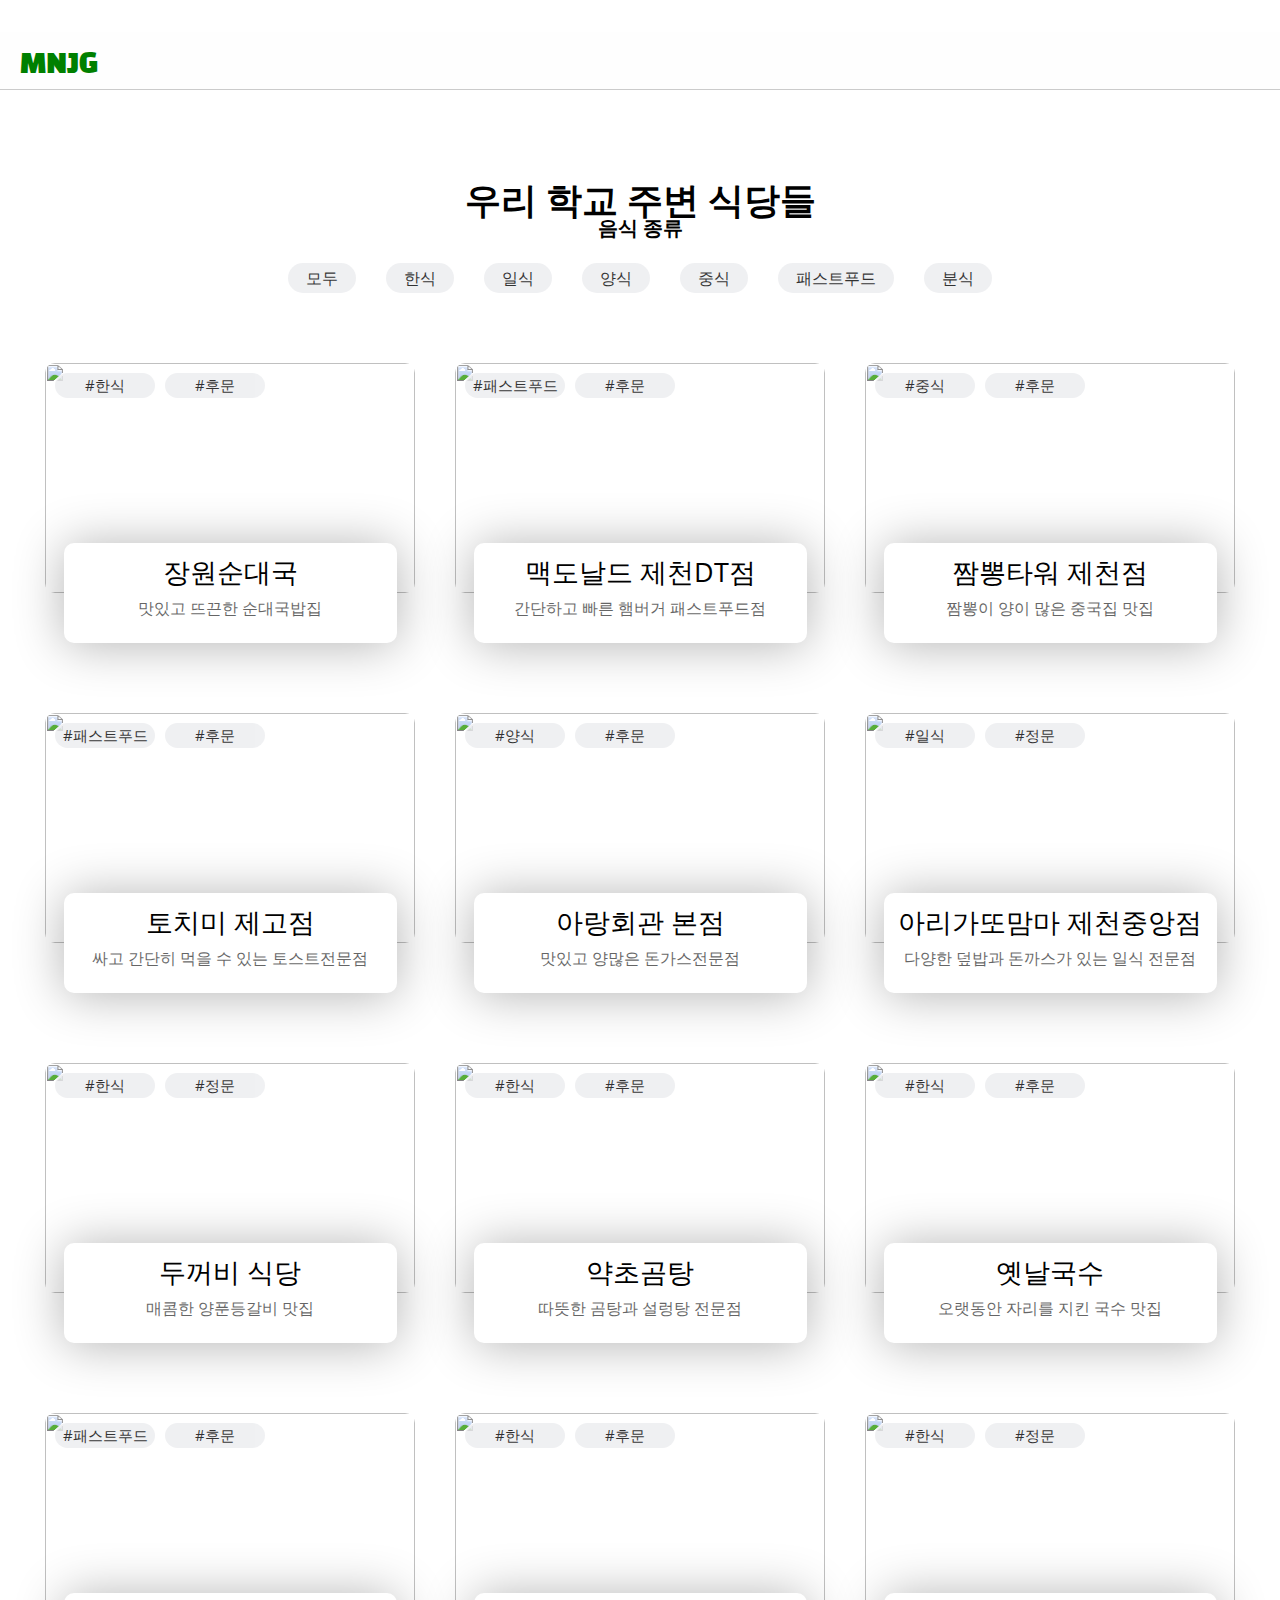
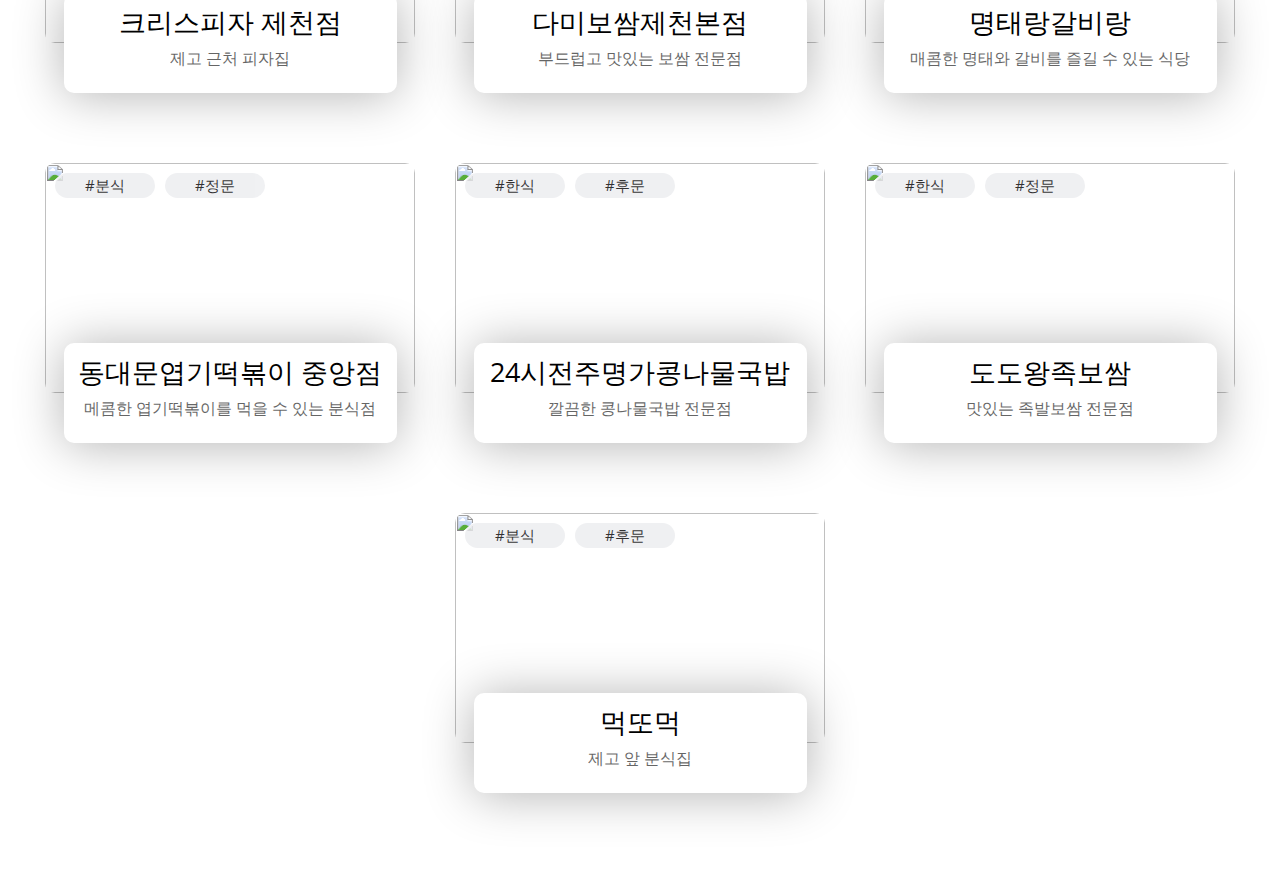
==== commit 1bc1c2c4: "Update index.html" ====
--- a/index.html
+++ b/index.html
@@ -57,19 +57,6 @@
         </div>
   
         <div class="restaurant-lists">
-          <div class="restaurant-list" address="장락로 62" data-type="중식">
-            <div class="restaurant-list__tags">
-              <span class="restaurant-list__tag">#중식</span>
-              <span class="restaurant-list__tag">#후문</span>
-            </div>
-            <div class="restaurant-list__imgBox">
-              <img class="restaurant-list__img" src="https://search.pstatic.net/common/?autoRotate=true&type=w560_sharpen&src=http%3A%2F%2Fblogfiles.naver.net%2F20151107_137%2Fwaltonkim_1446898005070ww5kV_JPEG%2F20151107_133630.jpg">
-            </div>
-            <div class="restaurant-list__textBox">
-              <span class="restaurant-list__textBox__name">조민석 중국집</span>
-              <span class="restaurant-list__textBox__sub">맛있고 뜨끈한 중구집</span>
-            </div>
-          </div>
           <div class="restaurant-list" address="내제로 274-1" data-type="한식">
             <div class="restaurant-list__tags">
               <span class="restaurant-list__tag">#한식</span>
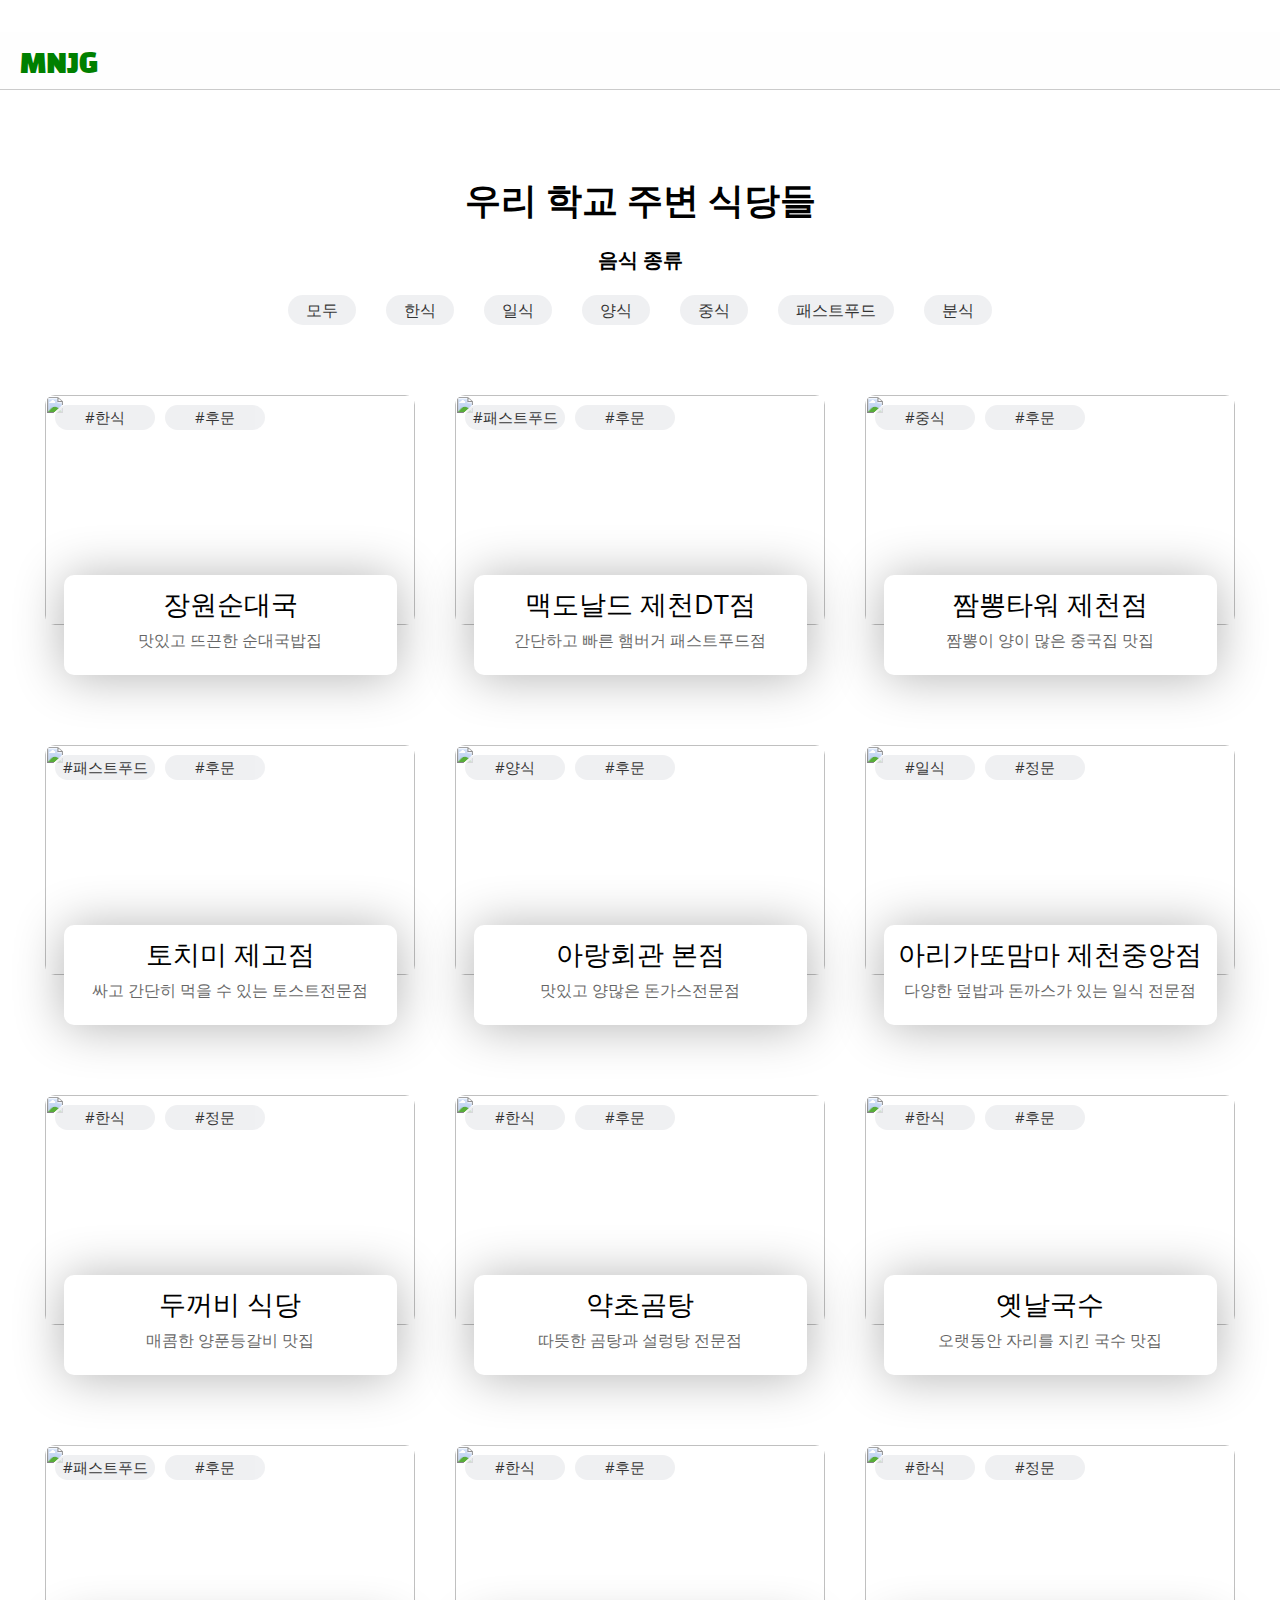
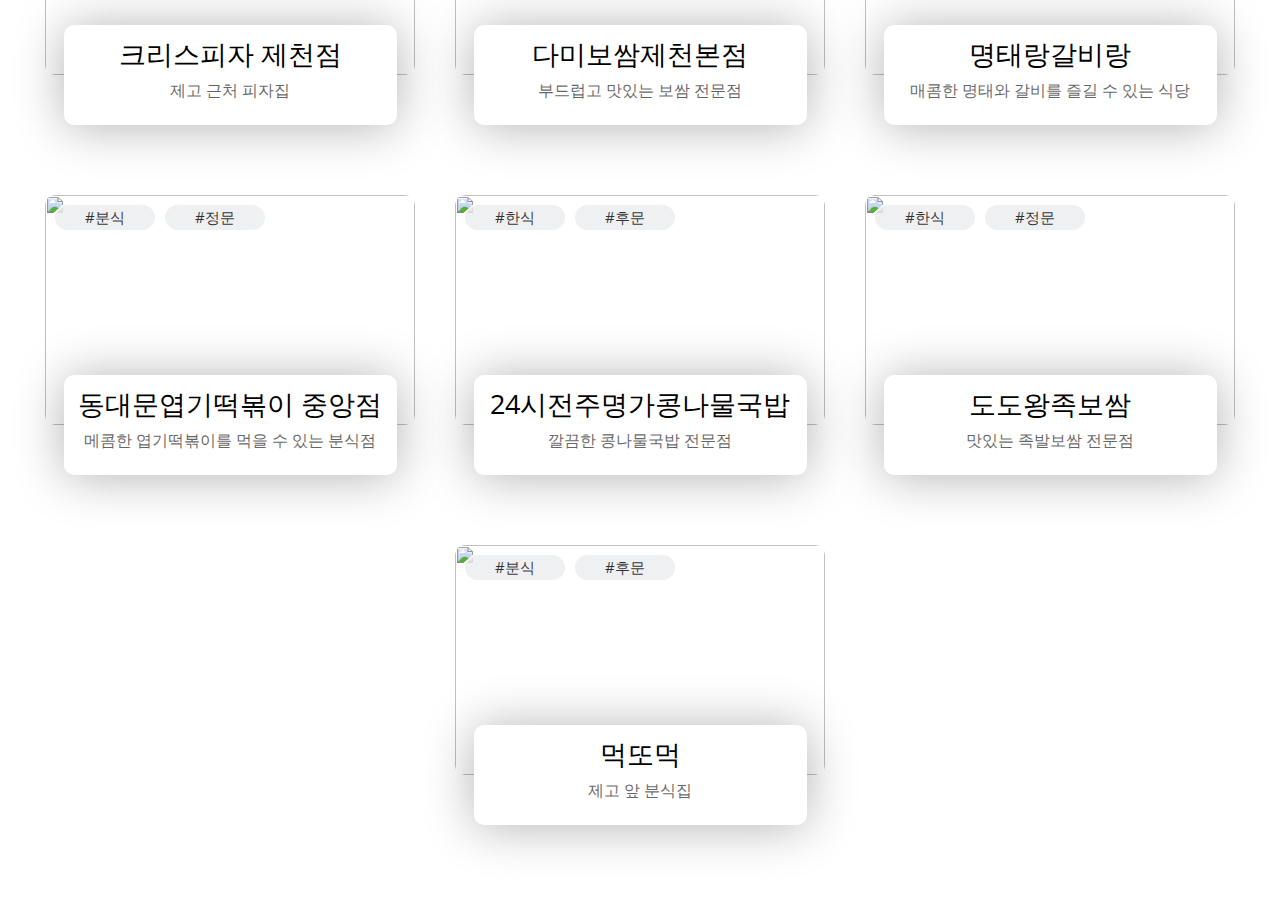
==== commit 06b098bc: "Update index.html" ====
--- a/index.html
+++ b/index.html
@@ -39,6 +39,7 @@
       <main class="main-box">
         <div class="intro">
           <h1 class="intro--title">우리 학교 주변 식당들</h1>
+          <br/><br/>
         </div>
   
         <div class="tag-filters">
